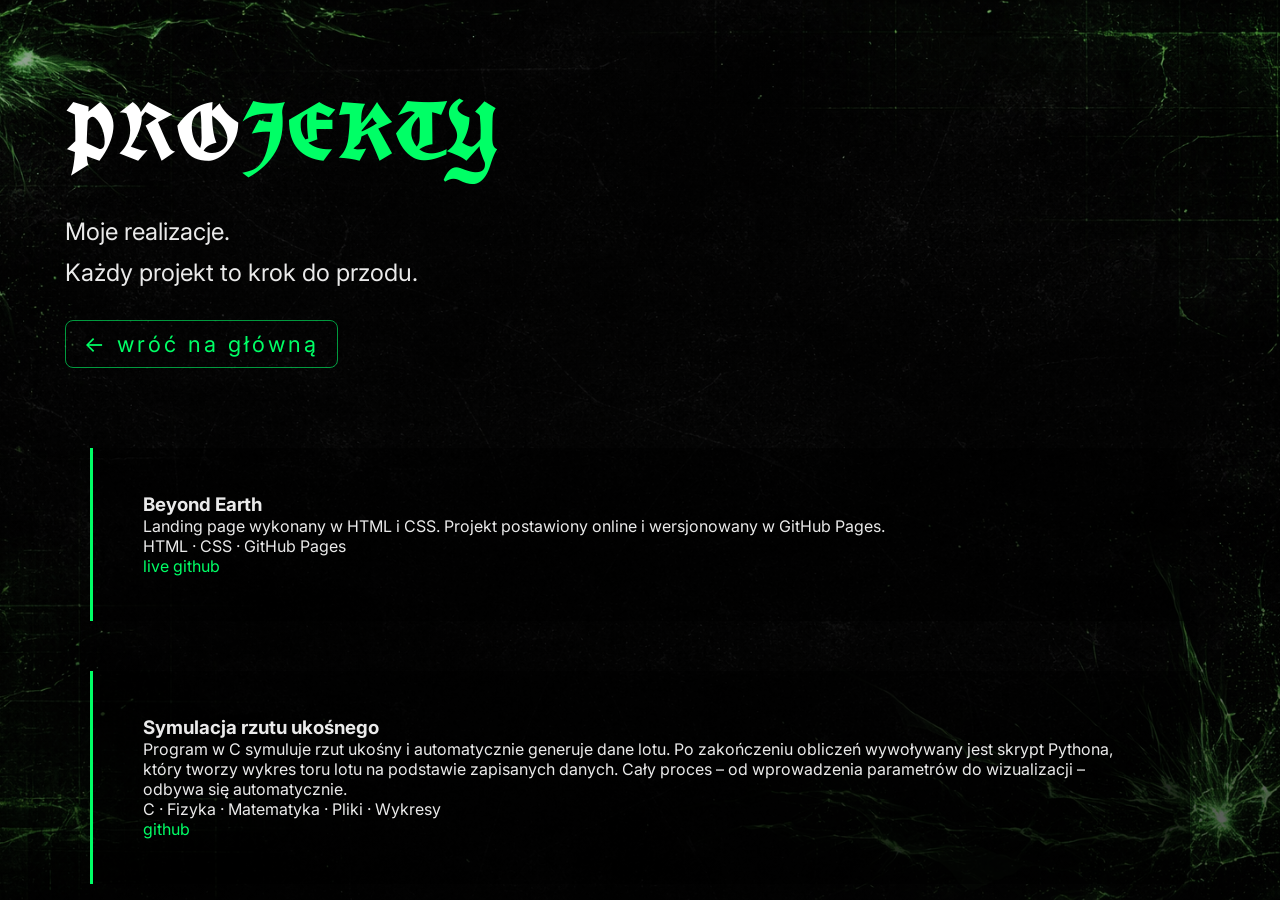
==== projects.html @ 0dd76181 "Add files via upload" ====
<!DOCTYPE html>
<html lang="pl">
<head>
    <meta charset="UTF-8">
    <title>Projekty | Herman</title>
    <meta name="viewport" content="width=device-width, initial-scale=1.0">

    <link rel="preconnect" href="https://fonts.googleapis.com">
    <link rel="preconnect" href="https://fonts.gstatic.com" crossorigin>
    <link href="https://fonts.googleapis.com/css2?family=UnifrakturCook:wght@700&family=Inter:wght@400;500&display=swap" rel="stylesheet">

    <link rel="stylesheet" href="style.css">
</head>
<body>

<header class="hero">
  <div class="hero-content">
    <div class="hero-text">
      <h1 class="hero-title">
        <span class="white">PRO</span><span class="green">JEKTY</span>
      </h1>

      <p class="hero-claim">
        Moje realizacje.<br>
        Każdy projekt to krok do przodu.
      </p>

      <a href="index.html" class="scroll">← wróć na główną</a>
    </div>
  </div>
</header>

<!-- ===== LISTA PROJEKTÓW ===== -->

<section class="section-box">

    <h3>Beyond Earth</h3>

    <p>
        Landing page wykonany w HTML i CSS.  
        Projekt postawiony online i wersjonowany w GitHub Pages.
    </p>

    <span>HTML · CSS · GitHub Pages</span>

    <div class="links">
        <a href="https://hermanis1.github.io/website/" target="_blank">live</a>
        <a href="https://github.com/HermanIS1" target="_blank">github</a>
    </div>

</section>


<section class="section-box">

    <h3>Symulacja rzutu ukośnego</h3>

    <p>
        Program w C symuluje rzut ukośny i automatycznie generuje dane lotu.
Po zakończeniu obliczeń wywoływany jest skrypt Pythona, który tworzy wykres toru lotu na podstawie zapisanych danych.
Cały proces – od wprowadzenia parametrów do wizualizacji – odbywa się automatycznie.
    </p>

    <span>C · Fizyka · Matematyka · Pliki · Wykresy</span>

    <div class="links">
        <a href="https://github.com/HermanIS1/Symulacja-rzutu-ukosnego" target="_blank">github</a>
    </div>

</section>



<script src="script.js"></script>


</body>
</html>
---- style.css ----
:root {
    --green: #00ff66;
}

* {
    margin: 0;
    padding: 0;
    box-sizing: border-box;
}

body {
    min-height: 100vh;
    font-family: 'Inter', sans-serif;
    color: #eaeaea;
    background:
        linear-gradient(rgba(0,0,0,0.35), rgba(0,0,0,0.65)),
        url("images/tlo.png");
    background-size: cover;
    background-position: center;
    background-attachment: fixed;
    cursor: url("images/cursor.png") 16 16, auto;
}

/* ===== SCROLL BUTTON ===== */

.scroll {
    display: inline-block;
    font-size: 22px;
    margin-top: 26px;
    letter-spacing: 3px;
    color: var(--green);
    text-decoration: none;
    padding: 10px 18px;
    border: 1px solid rgba(0,255,102,0.6);
    border-radius: 8px;
    transition: all 0.3s ease;
}

.scroll:hover {
    background: rgba(0,255,102,0.08);
    box-shadow: 0 0 18px rgba(0,255,102,0.6);
    transform: translateY(-2px);
}


/* ===== CUSTOM CURSOR ===== */

#cursor-trail {
    position: fixed;
    width: 14px;
    height: 14px;
    border-radius: 50%;
    pointer-events: none;
    background: rgba(0,255,102,0.7);
    box-shadow: 0 0 18px rgba(0,255,102,0.9);
    transform: translate(-50%, -50%);
    z-index: 9999;
}

/* ===== REVEAL ON SCROLL ===== */

.hidden {
    opacity: 0;
    transform: translateY(40px);
    transition: opacity 0.6s ease, transform 0.6s ease;
}

.visible {
    opacity: 1;
    transform: translateY(0);
}

/* ===== HERO ===== */

.hero {
    min-height: auto;
    display: flex;
    align-items: center;
    justify-content: center;
    padding: 80px 40px 40px;
}

.hero-content {
    display: flex;
    align-items: center;
    gap: 60px;
    max-width: 1150px;
    width: 100%;
}

.photo-wrap {
    border-left: 3px solid var(--green);
    padding-left: 16px;
}

.profile-img {
    width: 230px;
    height: 230px;
    object-fit: cover;
    object-position: center top;
    filter: grayscale(100%) contrast(1.2);
    box-shadow: 0 0 30px rgba(0,255,102,0.35);
}

/* ===== CD WIDGET ===== */

.vinyl-widget {
    display: flex;
    flex-direction: column;
    align-items: center;
    gap: 14px;
    padding: 18px;
    background: #0e0e0e;
    border: 1px solid rgba(0,255,102,0.35);
    border-radius: 14px;
    max-width: 260px;
    text-align: center;
}

.album {
    position: relative;
    width: 180px;
    height: 180px;
}

.cover {
    position: absolute;
    inset: 0;
    z-index: 2;
    border-radius: 8px;
    overflow: hidden;
    box-shadow: 0 0 14px rgba(0,0,0,0.7);
}

.cover img {
    width: 100%;
    height: 100%;
    object-fit: cover;
}

.cd-disc {
    position: absolute;
    top: -4px;
    left: 85px;
    width: 200px;
    height: 200px;
    z-index: 1;
    animation: spin 8s linear infinite;
    filter: drop-shadow(0 0 14px rgba(0,0,0,0.9));
}

/* ===== MUSIC TEXT ===== */

.music-text {
    display: flex;
    flex-direction: column;
    gap: 6px;
}

.label {
    font-size: 11px;
    letter-spacing: 2px;
    color: rgba(0,255,102,0.6);
}

.track {
    font-size: 14px;
    line-height: 1.4;
    color: #ffffff;
}

/* ===== TEXT ===== */

.hero-title {
    font-family: 'UnifrakturCook', serif;
    font-size: 80px;
    letter-spacing: 2px;
    margin-bottom: 28px;
}

.hero-title .white { color: #ffffff; }
.hero-title .green { color: var(--green); }

.hero-claim {
    font-size: 24px;
    line-height: 1.7;
    max-width: 420px;
}

/* ===== SECTIONS ===== */

.section-box {
    position: relative;
    background: rgba(0,0,0,0.55);
    padding: 45px 50px;
    border-left: 3px solid var(--green);
    margin: 40px auto 50px;
    max-width: 1100px;
}

.section-box:hover {
    box-shadow: 0 0 35px rgba(0,255,102,0.35);
    transform: translateY(-3px);
    transition: 0.3s ease;
}

.links a, section a {
    color: var(--green);
    text-decoration: none;
}

/* ===== SCROLL SIGIL ===== */

#scroll-sigil {
    position: fixed;
    left: 50%;
    bottom: 30px;
    transform: translateX(-50%);
    font-family: 'UnifrakturCook', serif;
    font-size: 32px;
    color: #00ff66;
    opacity: 0;
    pointer-events: none;
    text-shadow: 0 0 20px rgba(0,255,102,0.6);
    transition: opacity 0.4s ease, transform 0.4s ease;
    z-index: 9999;
}

/* ===== ANIMATIONS ===== */

@keyframes spin {
    from { transform: rotate(0deg); }
    to { transform: rotate(360deg); }
}

@keyframes arrowPulse {
    0%, 100% { opacity: 0.6; }
    50% { opacity: 1; }
}

/* ===== MOBILE ===== */

@media (max-width: 900px) {
    .hero-content {
        flex-direction: column;
        text-align: center;
        gap: 35px;
    }

    .photo-wrap {
        border-left: none;
        border-top: 3px solid var(--green);
        padding-left: 0;
        padding-top: 14px;
    }

    .hero-title {
        font-size: 52px;
    }

    .hero-claim {
        font-size: 18px;
    }

    .album {
        width: 150px;
        height: 150px;
    }

    .cd-disc {
        width: 150px;
        height: 150px;
        left: 60px;
    }
}
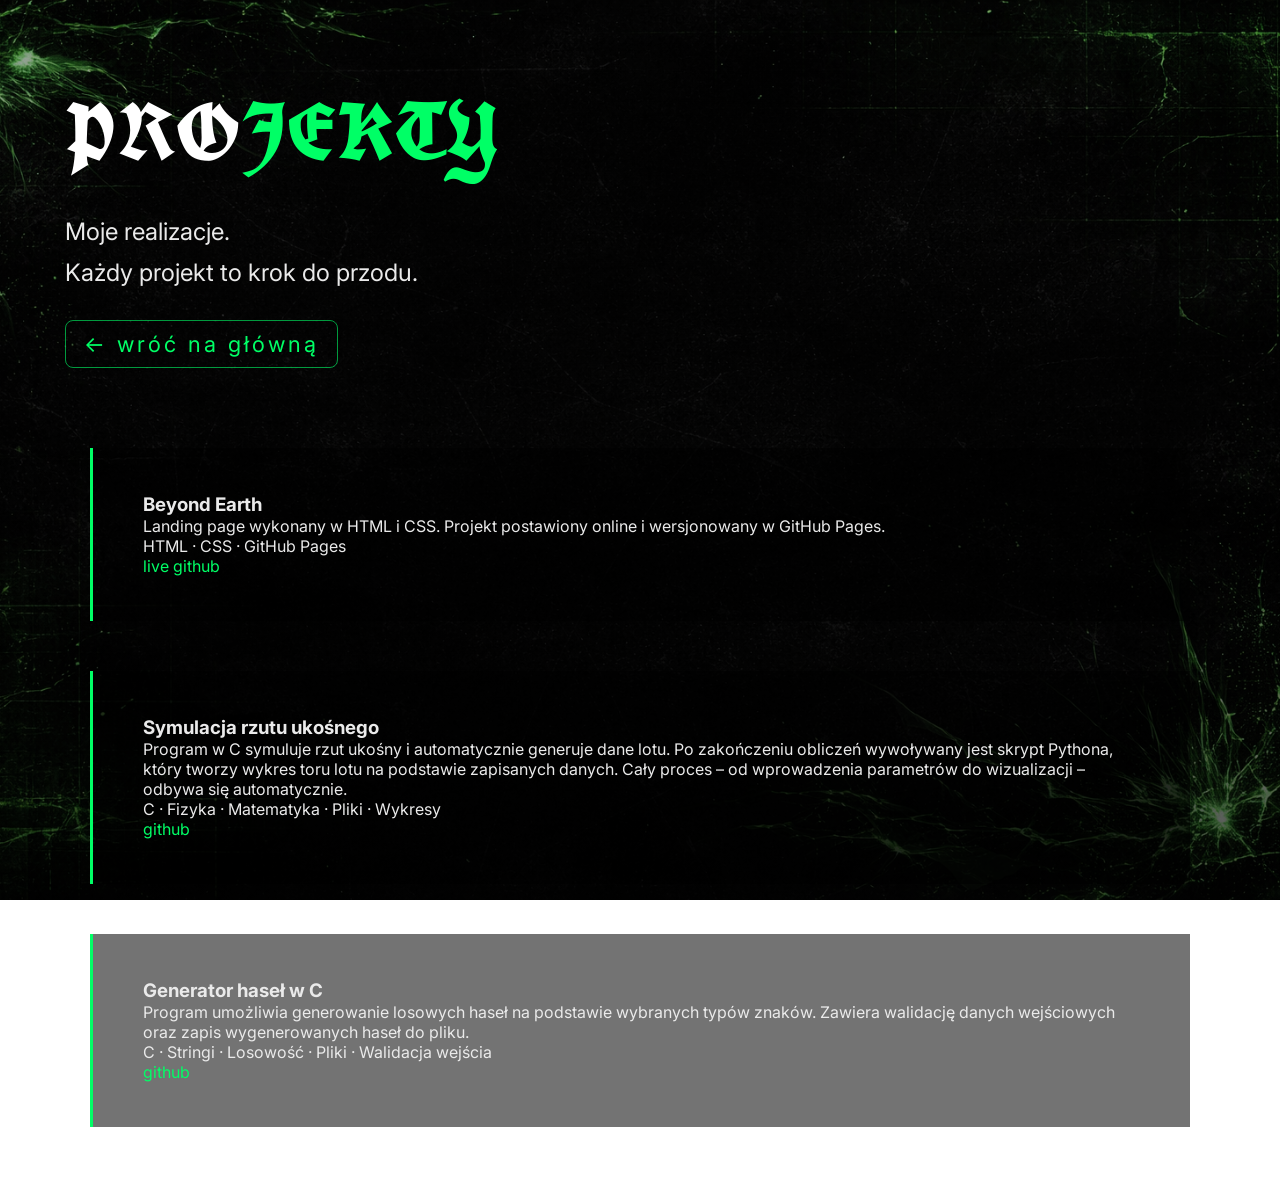
==== commit a3921979: "Add new project section for password generator" ====
--- a/projects.html
+++ b/projects.html
@@ -69,6 +69,22 @@
 
 </section>
 
+<section class="section-box">
+
+    <h3>Generator haseł w C</h3>
+
+    <p>
+       Program umożliwia generowanie losowych haseł na podstawie wybranych typów znaków.
+Zawiera walidację danych wejściowych oraz zapis wygenerowanych haseł do pliku.
+    </p>
+
+    <span>C · Stringi · Losowość · Pliki · Walidacja wejścia</span>
+
+    <div class="links">
+        <a href="https://github.com/HermanIS1/Symulacja-rzutu-ukosnego" target="_blank">github</a>
+    </div>
+
+</section>    
 
 
 <script src="script.js"></script>
@@ -76,3 +92,4 @@
 
 </body>
 </html>
+
